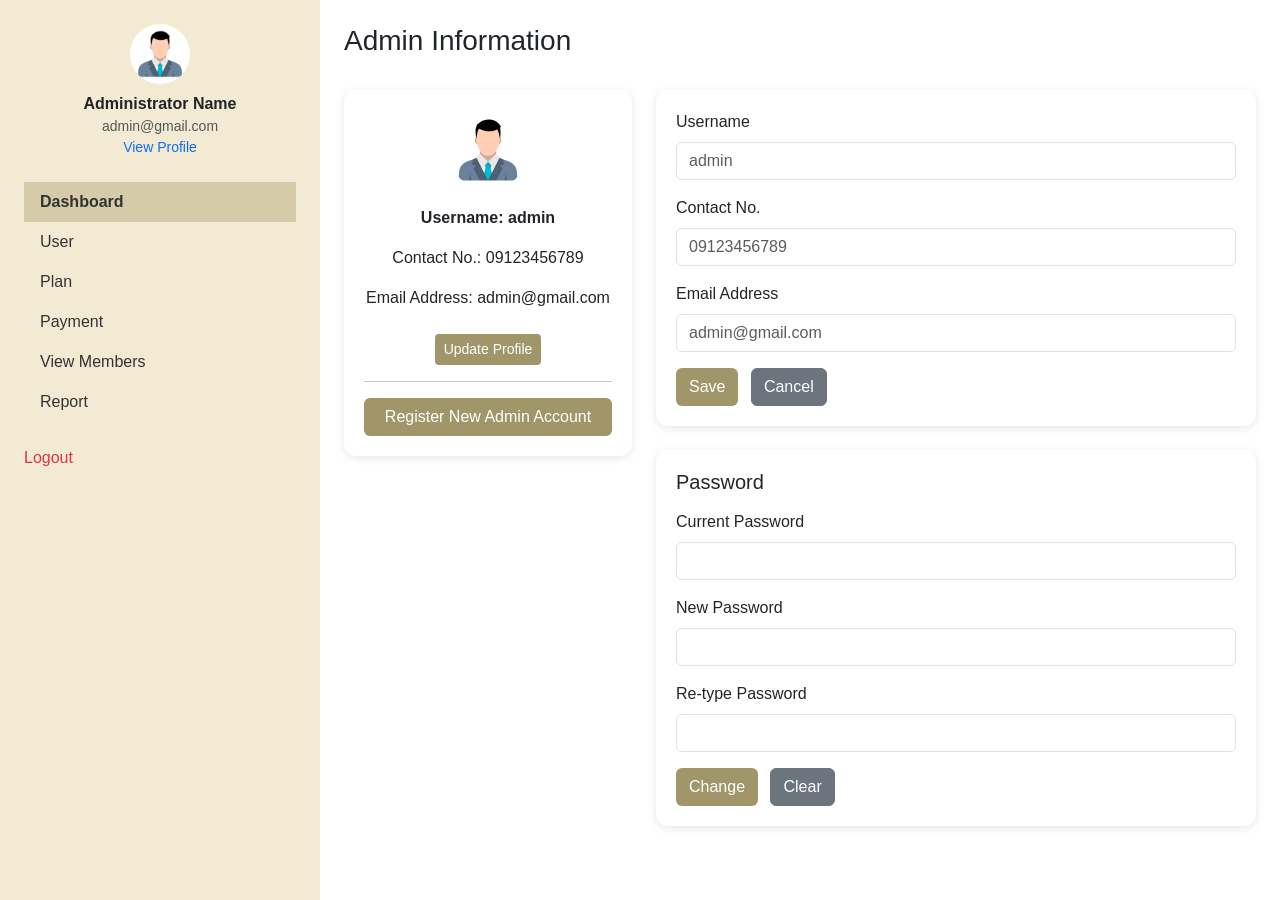
==== admin-profile.html @ de76348c "first-commit first-commit" ====
<!-- admin-profile.html -->
<!DOCTYPE html>
<html lang="en">
<head>
  <meta charset="UTF-8" />
  <meta name="viewport" content="width=device-width, initial-scale=1.0" />
  <title>Admin Profile - Serene Spa</title>
  <link href="https://cdn.jsdelivr.net/npm/bootstrap@5.3.3/dist/css/bootstrap.min.css" rel="stylesheet">
  <link rel="stylesheet" href="style.css">
  <style>
   
  </style>
</head>
<body>
  <div class="container-fluid">
    <div class="row">
      <!-- Sidebar -->
      <div class="col-md-3 sidebar p-4">
        <div class="text-center mb-4">
          <div class="mb-2">
            <img src="img/avatar.jpg" alt="Admin" class="rounded-circle" width="60" />
          </div>
          <strong>Administrator Name</strong>
          <p class="small">
            <span class="text-muted"> admin@gmail.com </span> <br>
           <a class="text-decoration-none" href="admin-profile.html">View Profile</a>
          </p>
        </div>
        <ul class="nav flex-column">
          <li class="nav-item"><a class="nav-link active" href="dashboard.html">Dashboard</a></li>
          <li class="nav-item"><a class="nav-link" href="user-registration.html">User</a></li>
          <li class="nav-item"><a class="nav-link" href="plan-management.html">Plan</a></li>
          <li class="nav-item"><a class="nav-link" href="cash-payment.html">Payment</a></li>
          <li class="nav-item"><a class="nav-link" href="#">View Members</a></li>
          <li class="nav-item"><a class="nav-link" href="#">Report</a></li>
        </ul>
        <div class="mt-4">
          <a href="#" class="text-danger text-decoration-none">Logout</a>
        </div>
      </div>

      <!-- Main Content -->
      <div class="col-md-9 p-4">
        <div class="d-flex justify-content-between align-items-center mb-4">
          <h3>Admin Information</h3>
        </div>

        <div class="row g-4">
          <div class="col-md-4">
            <div class="card-custom text-center">
              <img src="img/avatar.jpg" alt="Profile" class="rounded-circle mb-3" width="80">
              <p class="fw-bold">Username: admin</p>
              <p>Contact No.: 09123456789</p>
              <p>Email Address: admin@gmail.com</p>
              <button class="btn btn-custom btn-sm mt-2">Update Profile</button>
              <hr>
              <button class="btn btn-custom w-100">Register New Admin Account</button>
            </div>
          </div>

          <div class="col-md-8">
            <div class="card-custom mb-4">
              <form>
                <div class="mb-3">
                  <label for="username" class="form-label">Username</label>
                  <input type="text" class="form-control" id="username" placeholder="admin">
                </div>
                <div class="mb-3">
                  <label for="contact" class="form-label">Contact No.</label>
                  <input type="text" class="form-control" id="contact" placeholder="09123456789">
                </div>
                <div class="mb-3">
                  <label for="email" class="form-label">Email Address</label>
                  <input type="email" class="form-control" id="email" placeholder="admin@gmail.com">
                </div>
                <button class="btn btn-custom">Save</button>
                <button type="reset" class="btn btn-secondary ms-2">Cancel</button>
              </form>
            </div>

            <div class="card-custom">
              <form>
                <h5 class="mb-3">Password</h5>
                <div class="mb-3">
                  <label for="currentPassword" class="form-label">Current Password</label>
                  <input type="password" class="form-control" id="currentPassword">
                </div>
                <div class="mb-3">
                  <label for="newPassword" class="form-label">New Password</label>
                  <input type="password" class="form-control" id="newPassword">
                </div>
                <div class="mb-3">
                  <label for="confirmPassword" class="form-label">Re-type Password</label>
                  <input type="password" class="form-control" id="confirmPassword">
                </div>
                <button class="btn btn-custom">Change</button>
                <button type="reset" class="btn btn-secondary ms-2">Clear</button>
              </form>
            </div>
          </div>
        </div>
      </div>
    </div>
  </div>

  <script src="https://cdn.jsdelivr.net/npm/bootstrap@5.3.3/dist/js/bootstrap.bundle.min.js"></script>
</body>
</html>
---- style.css ----
body {
    font-family: 'Poppins', sans-serif;
    background-color: #fff;
  }
  .header-bg {
    background-color: #c9bb91;
  }

  .signup-btn {
    background-color: #ffffff;
    color: #000;
    border: 1px solid #000;
    padding: 8px 20px;
    border-radius: 4px;
  }
  .signup-btn:hover {
    background-color: #e0d8b0;
    border: 1px solid #cec390;

  }

  .btn-primary {
    background-color: #c9bb91;
    color: #000;
    border: 1px solid #000;
    padding: 8px 20px;
    border-radius: 4px;
  }
  .btn-primary:hover {
    background-color: #e0d8b0;
    border: 1px solid #cec390;

  }
  .section-title {
    font-size: 2.5rem;
    font-weight: bold;
  }
  .footer {
    background-color: #e0d8b0;
    color: #000;
  }
  .footer a {
    color: #000;
    text-decoration: none;
  }

  .sidebar {
    background-color: #f3ead3;
    min-height: 100vh;
  }
  .sidebar .nav-link {
    color: #333;
  }
  .sidebar .nav-link.active {
    background-color: #d6cba8;
    font-weight: bold;
  }
  .card-custom {
    background-color: #fff;
    border-radius: 12px;
    padding: 20px;
    box-shadow: 0 2px 8px rgba(0, 0, 0, 0.1);
  }
  .btn-custom {
    background-color: #a1966a;
    color: #fff;
  }
  .btn-custom:hover {
    background-color: #8c8056;
  }
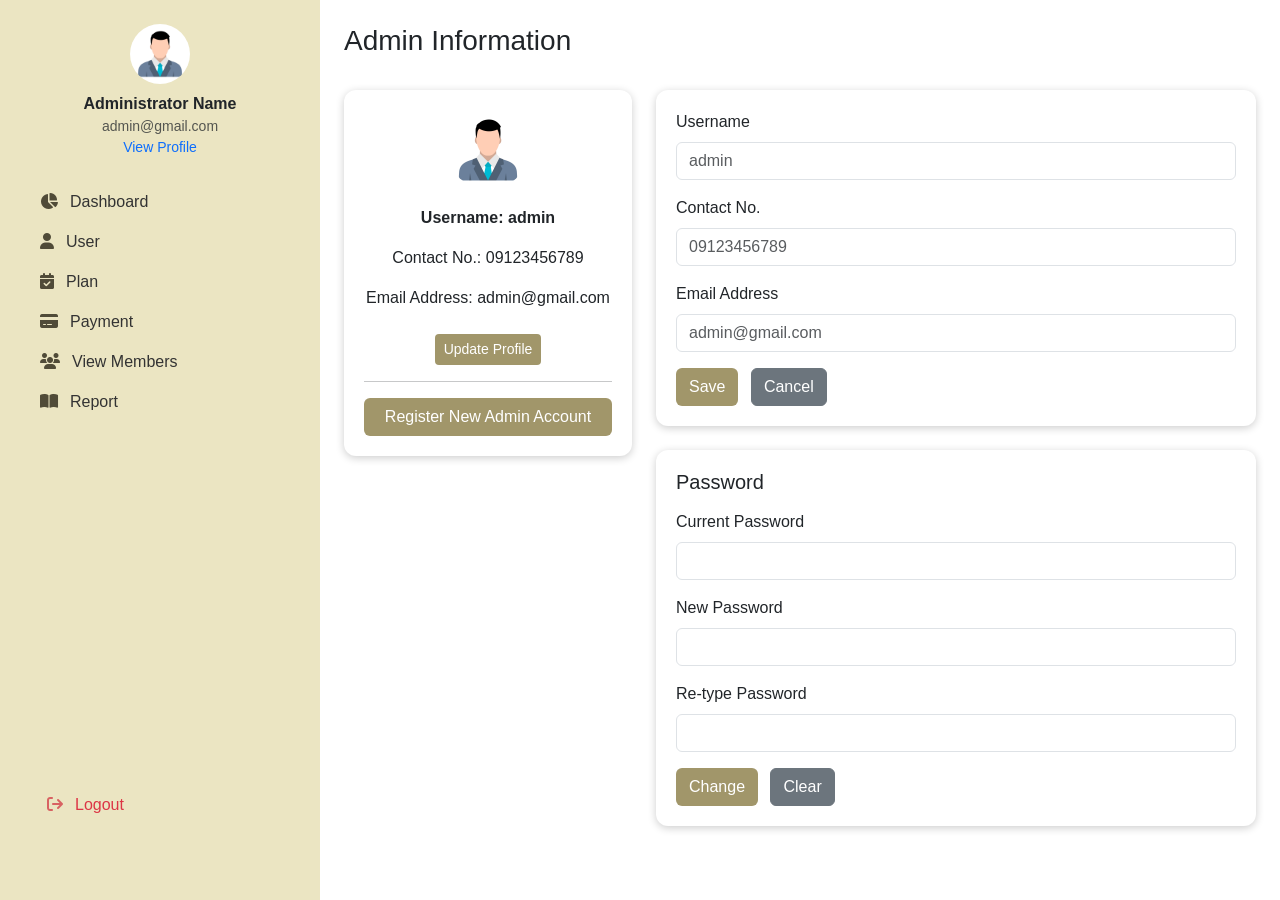
==== commit 288dde9d: "icons" ====
--- a/admin-profile.html
+++ b/admin-profile.html
@@ -5,6 +5,7 @@
   <meta charset="UTF-8" />
   <meta name="viewport" content="width=device-width, initial-scale=1.0" />
   <title>Admin Profile - Serene Spa</title>
+  <link rel="stylesheet" href="https://cdnjs.cloudflare.com/ajax/libs/font-awesome/6.7.2/css/all.min.css" integrity="sha512-Evv84Mr4kqVGRNSgIGL/F/aIDqQb7xQ2vcrdIwxfjThSH8CSR7PBEakCr51Ck+w+/U6swU2Im1vVX0SVk9ABhg==" crossorigin="anonymous" referrerpolicy="no-referrer" />
   <link href="https://cdn.jsdelivr.net/npm/bootstrap@5.3.3/dist/css/bootstrap.min.css" rel="stylesheet">
   <link rel="stylesheet" href="style.css">
   <style>
@@ -27,15 +28,15 @@
           </p>
         </div>
         <ul class="nav flex-column">
-          <li class="nav-item"><a class="nav-link active" href="dashboard.html">Dashboard</a></li>
-          <li class="nav-item"><a class="nav-link" href="user-registration.html">User</a></li>
-          <li class="nav-item"><a class="nav-link" href="plan-management.html">Plan</a></li>
-          <li class="nav-item"><a class="nav-link" href="cash-payment.html">Payment</a></li>
-          <li class="nav-item"><a class="nav-link" href="#">View Members</a></li>
-          <li class="nav-item"><a class="nav-link" href="#">Report</a></li>
+          <li class="nav-item"><a class="nav-link" href="dashboard.html"><i class="fa-solid fa-chart-pie"></i>Dashboard</a></li>
+          <li class="nav-item"><a class="nav-link" href="user-registration.html"><i class="fa-solid fa-user"></i>User</a></li>
+          <li class="nav-item"><a class="nav-link" href="plan-management.html"><i class="fa-solid fa-calendar-check"></i>Plan</a></li>
+          <li class="nav-item"><a class="nav-link" href="cash-payment.html"><i class="fa-solid fa-credit-card"></i>Payment</a></li>
+          <li class="nav-item"><a class="nav-link" href="#"><i class="fa-solid fa-users"></i>View Members</a></li>
+          <li class="nav-item"><a class="nav-link" href="#"><i class="fa-solid fa-book-open"></i>Report</a></li>
         </ul>
         <div class="mt-4">
-          <a href="#" class="text-danger text-decoration-none">Logout</a>
+          <a href="#" class="text-danger text-decoration-none"><i class="logout fa-solid fa-arrow-right-from-bracket"></i>Logout</a>
         </div>
       </div>
 
--- a/style.css
+++ b/style.css
@@ -45,21 +45,21 @@
   }
 
   .sidebar {
-    background-color: #f3ead3;
+    background-color: #EBE5C2;
     min-height: 100vh;
   }
   .sidebar .nav-link {
     color: #333;
   }
   .sidebar .nav-link.active {
-    background-color: #d6cba8;
+    background-color: #B9B28A;
     font-weight: bold;
   }
   .card-custom {
     background-color: #fff;
     border-radius: 12px;
     padding: 20px;
-    box-shadow: 0 2px 8px rgba(0, 0, 0, 0.1);
+    box-shadow: 0 2px 8px rgba(0, 0, 0, 0.2);
   }
   .btn-custom {
     background-color: #a1966a;
@@ -68,3 +68,14 @@
   .btn-custom:hover {
     background-color: #8c8056;
   }
+
+  .fa-solid {
+    color: #504B38;
+    margin-right: 12px;
+  }
+
+  .logout {
+    color: rgb(216, 98, 98);
+    margin-left: 23px !important;
+    margin-top: 350px !important;
+  }
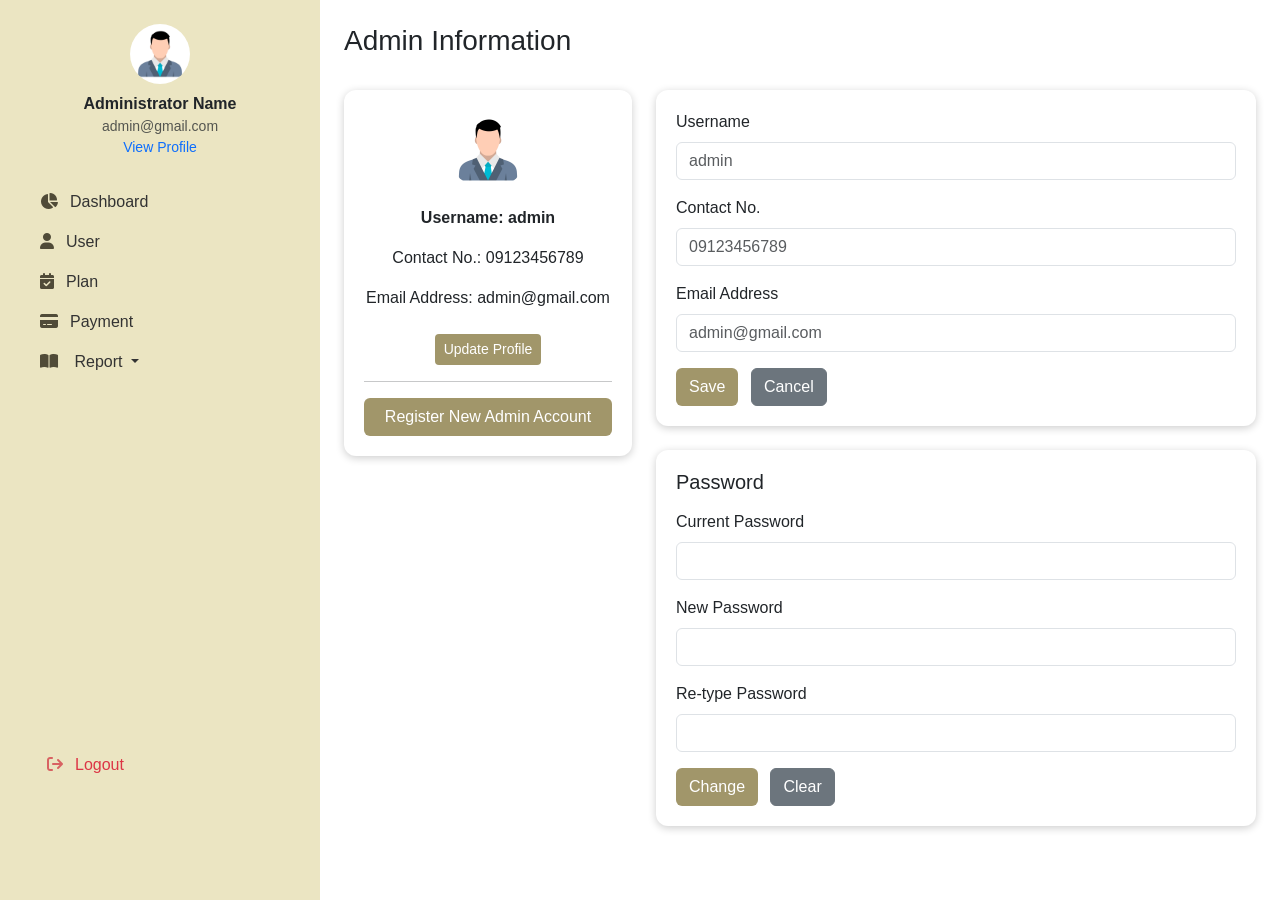
==== commit cfc16653: "Update Dashboard" ====
--- a/admin-profile.html
+++ b/admin-profile.html
@@ -1,17 +1,21 @@
 <!-- admin-profile.html -->
 <!DOCTYPE html>
 <html lang="en">
+
 <head>
   <meta charset="UTF-8" />
   <meta name="viewport" content="width=device-width, initial-scale=1.0" />
   <title>Admin Profile - Serene Spa</title>
-  <link rel="stylesheet" href="https://cdnjs.cloudflare.com/ajax/libs/font-awesome/6.7.2/css/all.min.css" integrity="sha512-Evv84Mr4kqVGRNSgIGL/F/aIDqQb7xQ2vcrdIwxfjThSH8CSR7PBEakCr51Ck+w+/U6swU2Im1vVX0SVk9ABhg==" crossorigin="anonymous" referrerpolicy="no-referrer" />
+  <link rel="stylesheet" href="https://cdnjs.cloudflare.com/ajax/libs/font-awesome/6.7.2/css/all.min.css"
+    integrity="sha512-Evv84Mr4kqVGRNSgIGL/F/aIDqQb7xQ2vcrdIwxfjThSH8CSR7PBEakCr51Ck+w+/U6swU2Im1vVX0SVk9ABhg=="
+    crossorigin="anonymous" referrerpolicy="no-referrer" />
   <link href="https://cdn.jsdelivr.net/npm/bootstrap@5.3.3/dist/css/bootstrap.min.css" rel="stylesheet">
   <link rel="stylesheet" href="style.css">
   <style>
-   
+
   </style>
 </head>
+
 <body>
   <div class="container-fluid">
     <div class="row">
@@ -24,19 +28,34 @@
           <strong>Administrator Name</strong>
           <p class="small">
             <span class="text-muted"> admin@gmail.com </span> <br>
-           <a class="text-decoration-none" href="admin-profile.html">View Profile</a>
+            <a class="text-decoration-none" href="admin-profile.html">View Profile</a>
           </p>
         </div>
         <ul class="nav flex-column">
-          <li class="nav-item"><a class="nav-link" href="dashboard.html"><i class="fa-solid fa-chart-pie"></i>Dashboard</a></li>
-          <li class="nav-item"><a class="nav-link" href="user-registration.html"><i class="fa-solid fa-user"></i>User</a></li>
-          <li class="nav-item"><a class="nav-link" href="plan-management.html"><i class="fa-solid fa-calendar-check"></i>Plan</a></li>
-          <li class="nav-item"><a class="nav-link" href="cash-payment.html"><i class="fa-solid fa-credit-card"></i>Payment</a></li>
-          <li class="nav-item"><a class="nav-link" href="#"><i class="fa-solid fa-users"></i>View Members</a></li>
-          <li class="nav-item"><a class="nav-link" href="#"><i class="fa-solid fa-book-open"></i>Report</a></li>
+          <li class="nav-item"><a class="nav-link" href="dashboard.html"><i
+                class="fa-solid fa-chart-pie"></i>Dashboard</a></li>
+          <li class="nav-item"><a class="nav-link" href="user-registration.html"><i
+                class="fa-solid fa-user"></i>User</a></li>
+          <li class="nav-item"><a class="nav-link" href="plan-management.html"><i
+                class="fa-solid fa-calendar-check"></i>Plan</a></li>
+          <li class="nav-item"><a class="nav-link" href="cash-payment.html"><i
+                class="fa-solid fa-credit-card"></i>Payment</a></li>
+          <!-- Sidebar Dropdown for Report -->
+          <li class="nav-item dropdown">
+            <a class="nav-link dropdown-toggle" href="#" id="reportDropdown" role="button" data-bs-toggle="dropdown"
+              aria-expanded="false">
+              <i class="fa-solid fa-book-open"></i> Report
+            </a>
+            <ul class="dropdown-menu" aria-labelledby="reportDropdown">
+              <li><a class="dropdown-item" href="#"><i class="fa-solid fa-users"></i>Members</a></li>
+              <li><a class="dropdown-item " href="#"> <i class="fa-solid fa-book-open"></i>Sales</a></li>
+            </ul>
+          </li>
+
         </ul>
         <div class="mt-4">
-          <a href="#" class="text-danger text-decoration-none"><i class="logout fa-solid fa-arrow-right-from-bracket"></i>Logout</a>
+          <a href="#" class="text-danger text-decoration-none"><i
+              class="logout fa-solid fa-arrow-right-from-bracket"></i>Logout</a>
         </div>
       </div>
 
@@ -106,4 +125,5 @@
 
   <script src="https://cdn.jsdelivr.net/npm/bootstrap@5.3.3/dist/js/bootstrap.bundle.min.js"></script>
 </body>
+
 </html>
--- a/style.css
+++ b/style.css
@@ -78,4 +78,23 @@
     color: rgb(216, 98, 98);
     margin-left: 23px !important;
     margin-top: 350px !important;
-  }+  }
+
+  .bg-card-header-primary{
+    background-color: #c9bb91;
+  }
+
+  .nav-item.dropdown .dropdown-menu {
+    background-color: #EBE5C2; /* match sidebar background */
+    border: none;
+    box-shadow: none;
+    padding-left: 20px;
+  }
+
+  .nav-item.dropdown .dropdown-menu .dropdown-item:hover {
+    background-color: #EBE5C2; /* match sidebar background */
+    border: none;
+    box-shadow: none;
+    padding-left: 20px;
+  }
+  
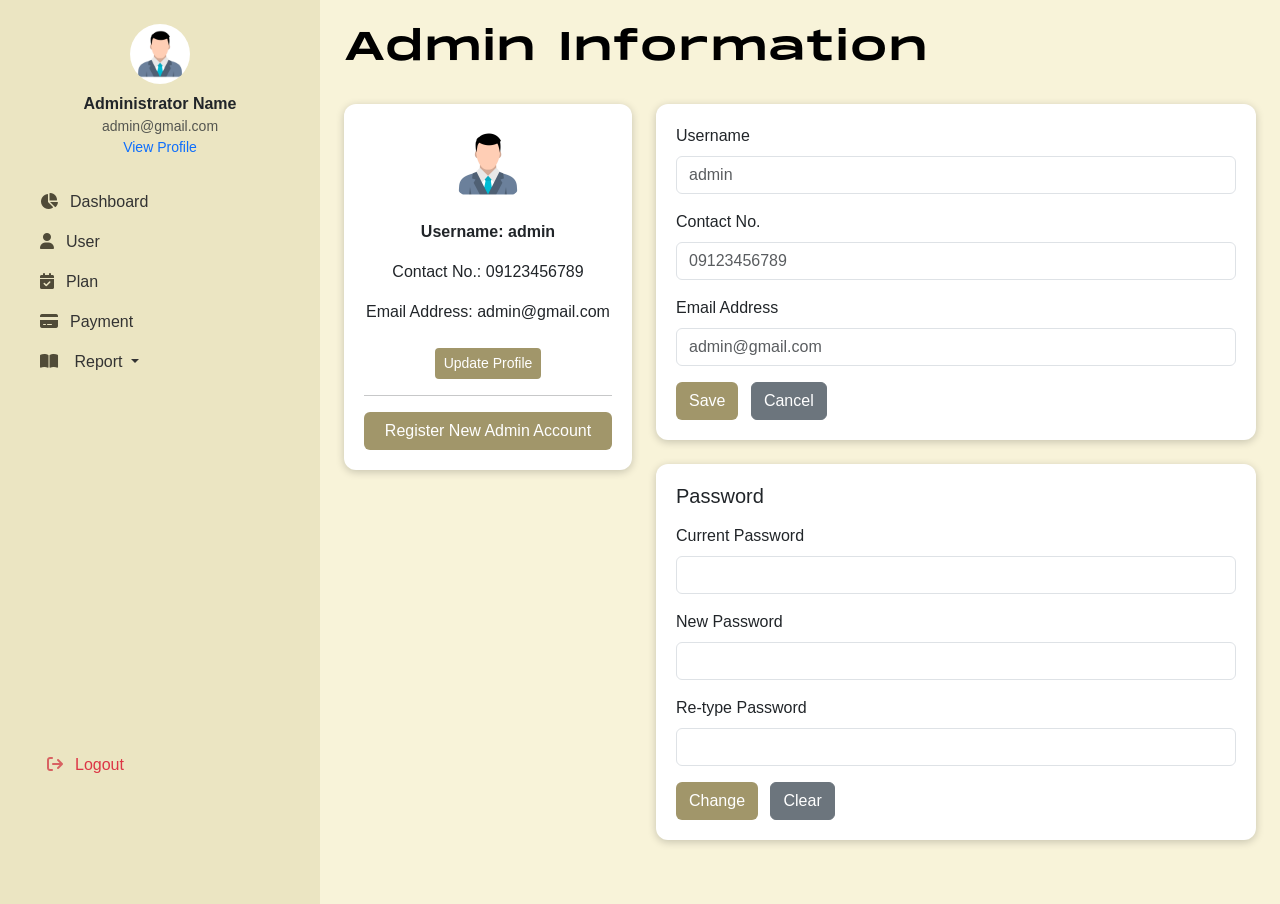
==== commit ea7b9751: "update1.3" ====
--- a/admin-profile.html
+++ b/admin-profile.html
@@ -47,14 +47,14 @@
               <i class="fa-solid fa-book-open"></i> Report
             </a>
             <ul class="dropdown-menu" aria-labelledby="reportDropdown">
-              <li><a class="dropdown-item" href="#"><i class="fa-solid fa-users"></i>Members</a></li>
-              <li><a class="dropdown-item " href="#"> <i class="fa-solid fa-book-open"></i>Sales</a></li>
+              <li><a class="dropdown-item" href="members.html"><i class="fa-solid fa-users"></i>Members</a></li>
+              <li><a class="dropdown-item " href="sales.html"> <i class="fa-solid fa-book-open"></i>Sales</a></li>
             </ul>
           </li>
 
         </ul>
         <div class="mt-4">
-          <a href="#" class="text-danger text-decoration-none"><i
+          <a href="index.html" class="text-danger text-decoration-none"><i
               class="logout fa-solid fa-arrow-right-from-bracket"></i>Logout</a>
         </div>
       </div>
--- a/style.css
+++ b/style.css
@@ -97,4 +97,128 @@
     box-shadow: none;
     padding-left: 20px;
   }
-  +
+  .fa-solid.fa-bell {
+    color: #504B38;
+    font-size: 20px;
+    margin-right: 20px;
+  }
+
+  /* Payment CSS */
+
+  .col-md-9 {
+    background-color: #F8F3D9;
+  }
+
+  @font-face {
+    font-family: 'MonumentExtended';
+    src: url('font/MonumentExtended-Regular.otf');
+  }
+
+  h3 {
+    font-family: 'MonumentExtended';
+    letter-spacing: 0.1em;
+    font-size: 2.5rem;
+    color: #000000;
+  }
+
+  .card-body {
+    background-color: #ffffff;
+    border-radius: 10px;
+    box-shadow: 0 2px 8px rgba(0, 0, 0, 0.2);
+    padding: 30px;
+  }
+
+  .container-fullname {
+    display: flex;
+    gap: 20px;
+    margin-bottom: 5px;
+  }
+
+  .form-member {
+    border: solid 1px #ccc;
+    border-radius: 5px;
+    padding: 7px;
+    padding-left: 15px;
+    height: 5.5vh;
+    width: 32.2vw;
+    margin-top: 2px;
+    margin-bottom: 10px;
+  }
+
+  .plan-date {
+    border: solid 1px #ccc;
+    border-radius: 5px;
+    padding: 10px;
+    height: 5vh;
+    width: 21vw;
+    margin-bottom: 10px;
+  }
+
+  .container-datenplan {
+    display: flex;
+    gap: 20px;
+  }
+
+  .next-btn {
+    background-color: #c9bb91;
+    border: solid 1px #ccc;
+    border-radius: 5px;
+    padding: 10px;
+    padding-left: 20px;
+    padding-right: 20px;
+    margin-right:2px;
+    margin-top: 15px;
+  }
+
+  .cancel-btn {
+    background-color: #cccc;
+    border: solid 1px #ccc;
+    border-radius: 5px;
+    padding: 10px;
+    margin-left:2px;
+    margin-top: 15px;
+  }
+
+  /*Sales Report CSS*/
+  .salesDate-form {
+    display: flex;
+    gap: 20px;
+  }
+
+  .card-custom {
+    margin-bottom: 40px;
+  }
+
+  .entity-select {
+    color: #ffffff;
+    background-color: #B9B28A;
+    border: none;
+    border-radius: 12px;
+    padding: 3px;
+    padding-right: 5px;
+    margin-left: 7px;
+  }
+
+  .label-sales {
+    font-size: 0.1;
+    margin-bottom: 15px;
+    margin-top: 20px;
+  }
+
+  .search-bar::placeholder {
+    color: #ffffff;
+  }
+
+  .search-bar {
+    background-color: #B9B28A;
+    display: flex;
+    justify-content: space-between;
+    padding: 5px;
+    padding-left: 10px;
+    width: 170px;
+    margin-bottom: 20px;
+    margin-right: 30px;
+    border: none;
+    border-radius: 7px;
+  }
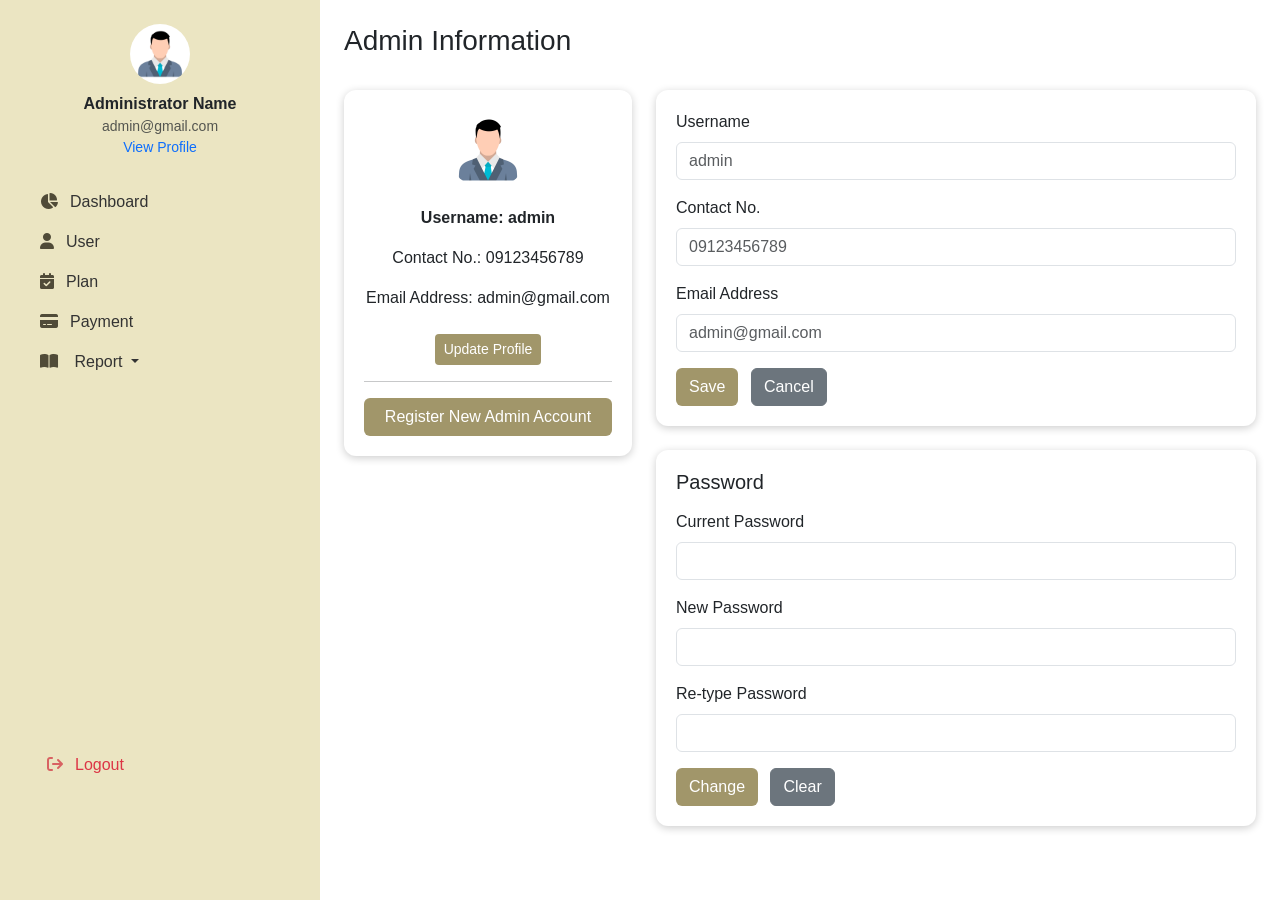
==== commit 22c6d46d: "Merge pull request #4 from d3vchrix/system-update sales and members add" ====
--- a/admin-profile.html
+++ b/admin-profile.html
@@ -48,7 +48,7 @@
             </a>
             <ul class="dropdown-menu" aria-labelledby="reportDropdown">
               <li><a class="dropdown-item" href="members.html"><i class="fa-solid fa-users"></i>Members</a></li>
-              <li><a class="dropdown-item " href="sales.html"> <i class="fa-solid fa-book-open"></i>Sales</a></li>
+              <li><a class="dropdown-item " href="sales.html"><i class="fa-solid fa-book-open"></i>Sales</a></li>
             </ul>
           </li>
 
--- a/style.css
+++ b/style.css
@@ -97,128 +97,8 @@
     box-shadow: none;
     padding-left: 20px;
   }
-
-  .fa-solid.fa-bell {
-    color: #504B38;
-    font-size: 20px;
-    margin-right: 20px;
-  }
-
-  /* Payment CSS */
-
-  .col-md-9 {
-    background-color: #F8F3D9;
-  }
-
-  @font-face {
-    font-family: 'MonumentExtended';
-    src: url('font/MonumentExtended-Regular.otf');
-  }
-
-  h3 {
-    font-family: 'MonumentExtended';
-    letter-spacing: 0.1em;
-    font-size: 2.5rem;
-    color: #000000;
-  }
-
-  .card-body {
-    background-color: #ffffff;
-    border-radius: 10px;
-    box-shadow: 0 2px 8px rgba(0, 0, 0, 0.2);
-    padding: 30px;
-  }
-
-  .container-fullname {
-    display: flex;
-    gap: 20px;
-    margin-bottom: 5px;
-  }
-
-  .form-member {
-    border: solid 1px #ccc;
-    border-radius: 5px;
-    padding: 7px;
-    padding-left: 15px;
-    height: 5.5vh;
-    width: 32.2vw;
-    margin-top: 2px;
-    margin-bottom: 10px;
-  }
-
-  .plan-date {
-    border: solid 1px #ccc;
-    border-radius: 5px;
-    padding: 10px;
-    height: 5vh;
-    width: 21vw;
-    margin-bottom: 10px;
-  }
-
-  .container-datenplan {
-    display: flex;
-    gap: 20px;
-  }
-
-  .next-btn {
-    background-color: #c9bb91;
-    border: solid 1px #ccc;
-    border-radius: 5px;
-    padding: 10px;
-    padding-left: 20px;
-    padding-right: 20px;
-    margin-right:2px;
-    margin-top: 15px;
-  }
-
-  .cancel-btn {
-    background-color: #cccc;
-    border: solid 1px #ccc;
-    border-radius: 5px;
-    padding: 10px;
-    margin-left:2px;
-    margin-top: 15px;
-  }
-
-  /*Sales Report CSS*/
-  .salesDate-form {
-    display: flex;
-    gap: 20px;
-  }
-
-  .card-custom {
-    margin-bottom: 40px;
-  }
-
-  .entity-select {
-    color: #ffffff;
+  .dropdown-item.active {
     background-color: #B9B28A;
-    border: none;
-    border-radius: 12px;
-    padding: 3px;
-    padding-right: 5px;
-    margin-left: 7px;
-  }
-
-  .label-sales {
-    font-size: 0.1;
-    margin-bottom: 15px;
-    margin-top: 20px;
-  }
-
-  .search-bar::placeholder {
-    color: #ffffff;
-  }
-
-  .search-bar {
-    background-color: #B9B28A;
-    display: flex;
-    justify-content: space-between;
-    padding: 5px;
-    padding-left: 10px;
-    width: 170px;
-    margin-bottom: 20px;
-    margin-right: 30px;
-    border: none;
-    border-radius: 7px;
+    font-weight: bold;
+    color: #333;
   }
